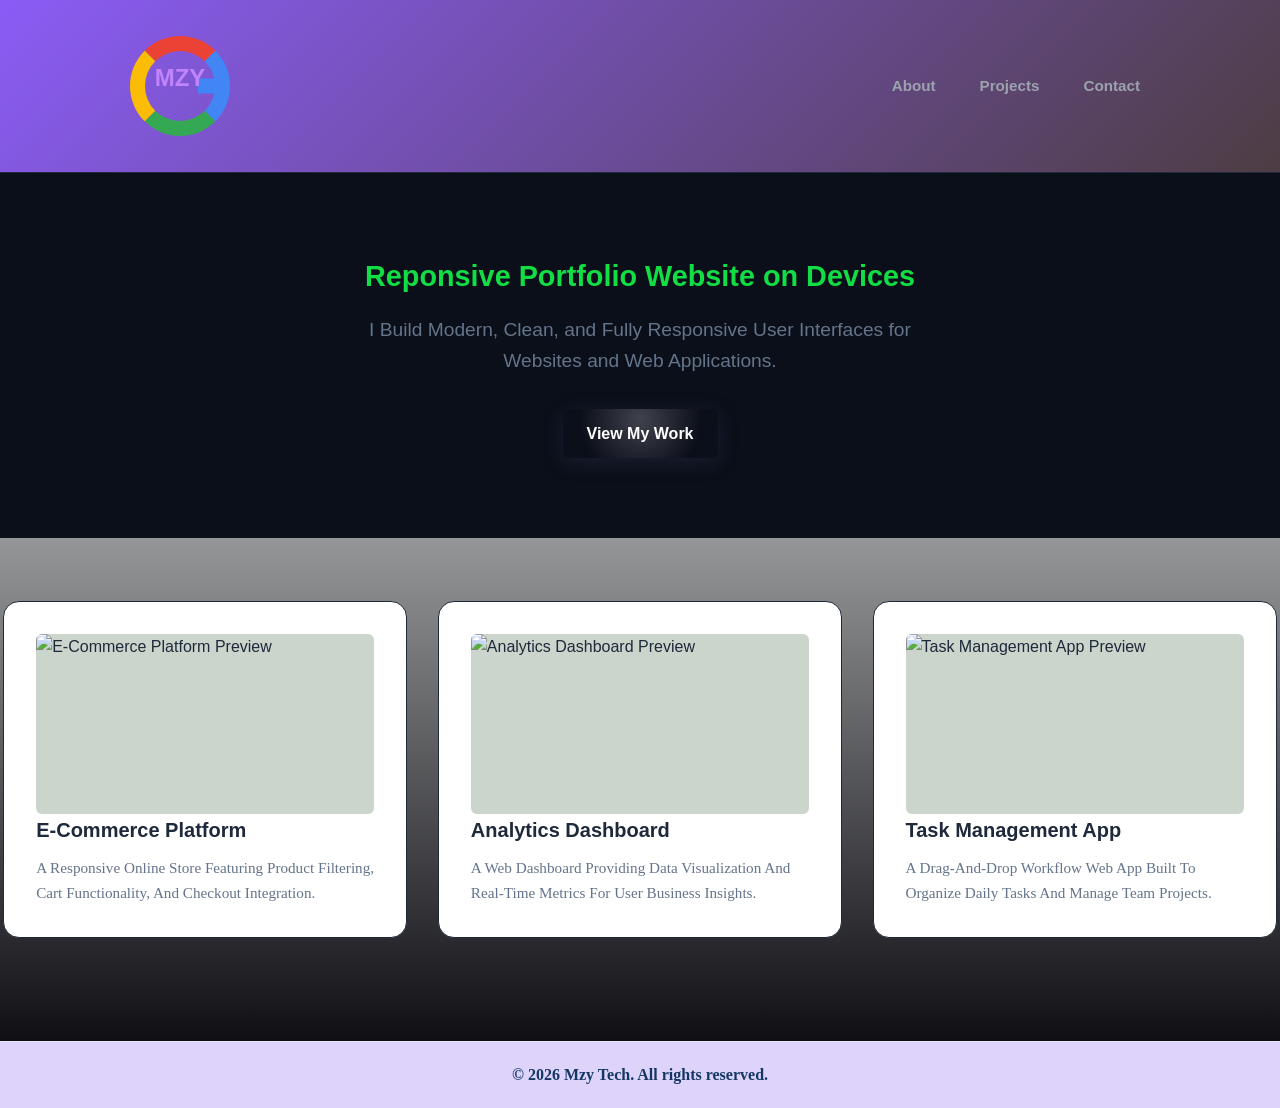
==== page.html @ 9fb398c9 "Add landing & portfolio pages with styles Add several responsive page prototypes and styles for the " ====
<!doctype html>
<html lang="en">
<head>
  <meta charset="utf-8" />
  <meta name="viewport" content="width=device-width, initial-scale=1" />
  <title>Landing Page</title>
  <link rel="stylesheet" href="page.css" />
</head>

<body>
  <header>
    <div class="container"> 
      <nav>
        <div class="logo"><span class="badge">MZY</span></div>
        <div class="nav-links">
          <a href="#about" class="nav-link">About</a>
          <a href="#projects" class="nav-link">Projects</a>
          <a href="#contact" class="nav-link">Contact</a>
        </div>
      </nav>
  </header>

  <section class="hero" id="about">
    <div class="hero-content">
      <h1>Reponsive Portfolio Website on Devices</h1>
      <p>
        I Build Modern, Clean, and Fully Responsive User Interfaces for Websites and Web Applications.
      </p>
      <a href="#" class="btn btn-primary">View My Work</a>
    </div>
  </section>

  <section class="section" id="projects">
      <div class="card">
        <img src="https://images.unsplash.com/photo-1472851294608-062f824d29cc?auto=format&fit=crop&w=600&q=80"
          alt="E-Commerce Platform Preview" class="card-img">
        <div class="card-body">
          <h3 class="card-title">E-Commerce Platform</h3>
          <p class="card-text">A responsive online store featuring product filtering, cart functionality, and checkout
            integration.</p>
        </div>
      </div>

      <div class="card">
        <img src="https://images.unsplash.com/photo-1551288049-bebda4e38f71?auto=format&fit=crop&w=600&q=80"
          alt="Analytics Dashboard Preview" class="card-img">
        <div class="card-body">
          <h3 class="card-title">Analytics Dashboard</h3>
          <p class="card-text">A web dashboard providing data visualization and real-time metrics for user business
            insights.</p>
        </div>
      </div>

      <div class="card">
        <img src="https://images.unsplash.com/photo-1618401471353-b98afee0b2eb?auto=format&fit=crop&w=600&q=80"
          alt="Task Management App Preview" class="card-img">
        <div class="card-body">
          <h3 class="card-title">Task Management App</h3>
          <p class="card-text">A drag-and-drop workflow web app built to organize daily tasks and manage team projects.
          </p>
        </div>
      </div>
  </section>
  <footer class="footer"> 
    &copy; 2026 Mzy Tech. All rights reserved.
  </footer>
</body>
</html>
---- page.css ----
* {
    box-sizing: border-box;
    margin: 0;
    padding: 0;
    font-family: -apple-system, BlinkMacSystemFont, "Segoe UI", Roboto, Oxygen, Ubuntu, Cantarell, sans-serif;
}

body {
    color: #1e293b;
    background-color: #f8fafc;
    line-height: 1.6;
    min-height: 100vh;
    display: flex;
    flex-direction: column;
}

.container {
    max-width: 1100px;
    margin: 0 auto;
    padding: 0 1.5rem;
}


header {
    background: linear-gradient(135deg, #8b5cf6 0%, #4d3d43 100%);
    border-bottom: 1px solid #1e293b;
    padding: 1.25rem;
    text-align: center;
    top: 0;
    z-index: 100;
}

nav {
    display: flex;
    justify-content: space-between;
    align-items: center;
    padding: 24px 0;
}

.logo {
    position: relative;
    width: 100px;
    height: 100px;
    border-top: 15px solid #ea4335;
    border-right: 15px solid #4285f4;
    border-bottom: 15px solid #34a853;
    border-left: 15px solid #fbbc05;
    border-radius: 50%;
}

.logo::before {
    content: "";
    position: absolute;
    background-color: #4285f4;
    width: 30px;
    height: 15px;
    top: 50%;
    right: -13px;
    transform: translateY(-50%);
}

.logo::after {
    content: "";
    position: absolute;
    width: 0;
    height: 0;
    top: -18px;
    right: -18px;
    border-top: 48px solid transparent;
    border-right: 48px solid transparent;
}

.badge {
    position: relative;
    display: flex;
    justify-content: center;
    color: #c084fc;
    font-size: 1.5rem;
    font-weight: 700;
    margin-top: 8px;
    z-index: 2;
}
.nav-links {
    display: flex;
    flex-direction: row;
    gap: 1.5rem;
}

.nav-link {
    color: #9ca3af;
    text-decoration: none;
    font-weight: 600;
    font-size: 0.95rem;
    padding: 5px 10px;
    transition: color 0.3s ease;
}

.nav-link:hover {
    color: #2563eb;
    background-color: #3234b15e;
    border-radius: 50px;
}

.hero {
    background-color: #0b0f19;
    padding: 5rem 0;
    text-align: center;
}

.hero h1{
    font-size: 2.5rem;
    margin-bottom: 1rem;
}

.hero p {
    font-size: 1.2rem;
    color: #64748b;
    max-width: 600px;
    margin: 0 auto 2rem auto;
}


.btn {
    display: inline-block;
    background-color: #2563eb;
    color: white;
    padding: 0.75rem 1.5rem;
    border-radius: 6px;
    text-decoration: none;
    font-weight: 600;
    transition: transform 0.3s ease, box-shadow 0.2s ease;
    cursor: pointer;
}

.btn-primary {
    background: radial-gradient(circle at 50% 20%, rgba(222, 219, 230, 0.25) 0%, rgba(0, 0, 0, 0) 70%);
    color: #ffffff;
    box-shadow: 0 4px 20px rgba(67, 66, 105, 0.3);
}

.btn-primary:hover {
    transform: translateY(-2px);
    box-shadow: 0 4px 20px rgba(54, 27, 41, 0.3);
}

.section {
    display: grid;
    grid-template-columns: repeat(auto-fit, minmax(300px, 1fr));
    gap: 24px;
    padding: 60px 0 100px;
    background: linear-gradient(rgba(0, 0, 0, 0.4), rgba(15, 15, 20, 1)), url('https://images.unsplash.com/photo-1618366712010-f4ae9c647dcb?auto=format&fit=crop&w=1920&q=80') center/cover;
}

.card {
    border: 1px solid #1e293b;
    border-radius: 16px;
    background-color: #ffffff;
    text-transform: capitalize;
    padding: 32px;
    margin: 0.2rem;
    transition: border-color 0.3s ease, transform 0.3s ease;
}
.card:hover {
    transform: translateY(-3px);
    box-shadow: 0 10px 15px -3px rgba(122, 104, 163, 0.4);
}

.card-img{
    width: 100%;
    height: 180px;
    border-radius: 6px;
    background-color: #cbd5cb;
    display: flex;
}

.card-title {
    font-size: 1.25rem;
    margin-bottom: 10px;
}

.card-text{
    font-family: Georgia, 'Times New Roman';
    color: #64748b;
    font-size: 0.95rem;
}

.footer {
    font-family: serif;
    background-color: rgba(139, 92, 246, 0.25);
    font-weight: 600;
    text-align: center;
    border-top: 1px solid #e2e8f0;
    color: #143764;
    padding: 1.25rem;
    z-index: 100;
}

/* Mobile First Approach */
@media (min-width: 768px) {
    nav {
        gap: 0.5rem;
        padding: 1rem;
    } 
    .projects-grid {
        display: grid;
        grid-template-columns: repeat(2, 1fr);
        text-align: center;
        padding: 4px 0;
    }


    .hero h1 {
        font-size: 1.8rem;
        color: #1d4;
    }
}



/* ==============laptop============ */
@media (min-width=1024px){
    body {
        padding: 2rem;
    }

  header {
    display: flex;
    justify-content: space-between;
    align-items: center;
  }

  nav {
    margin-top: 0;
  }
}
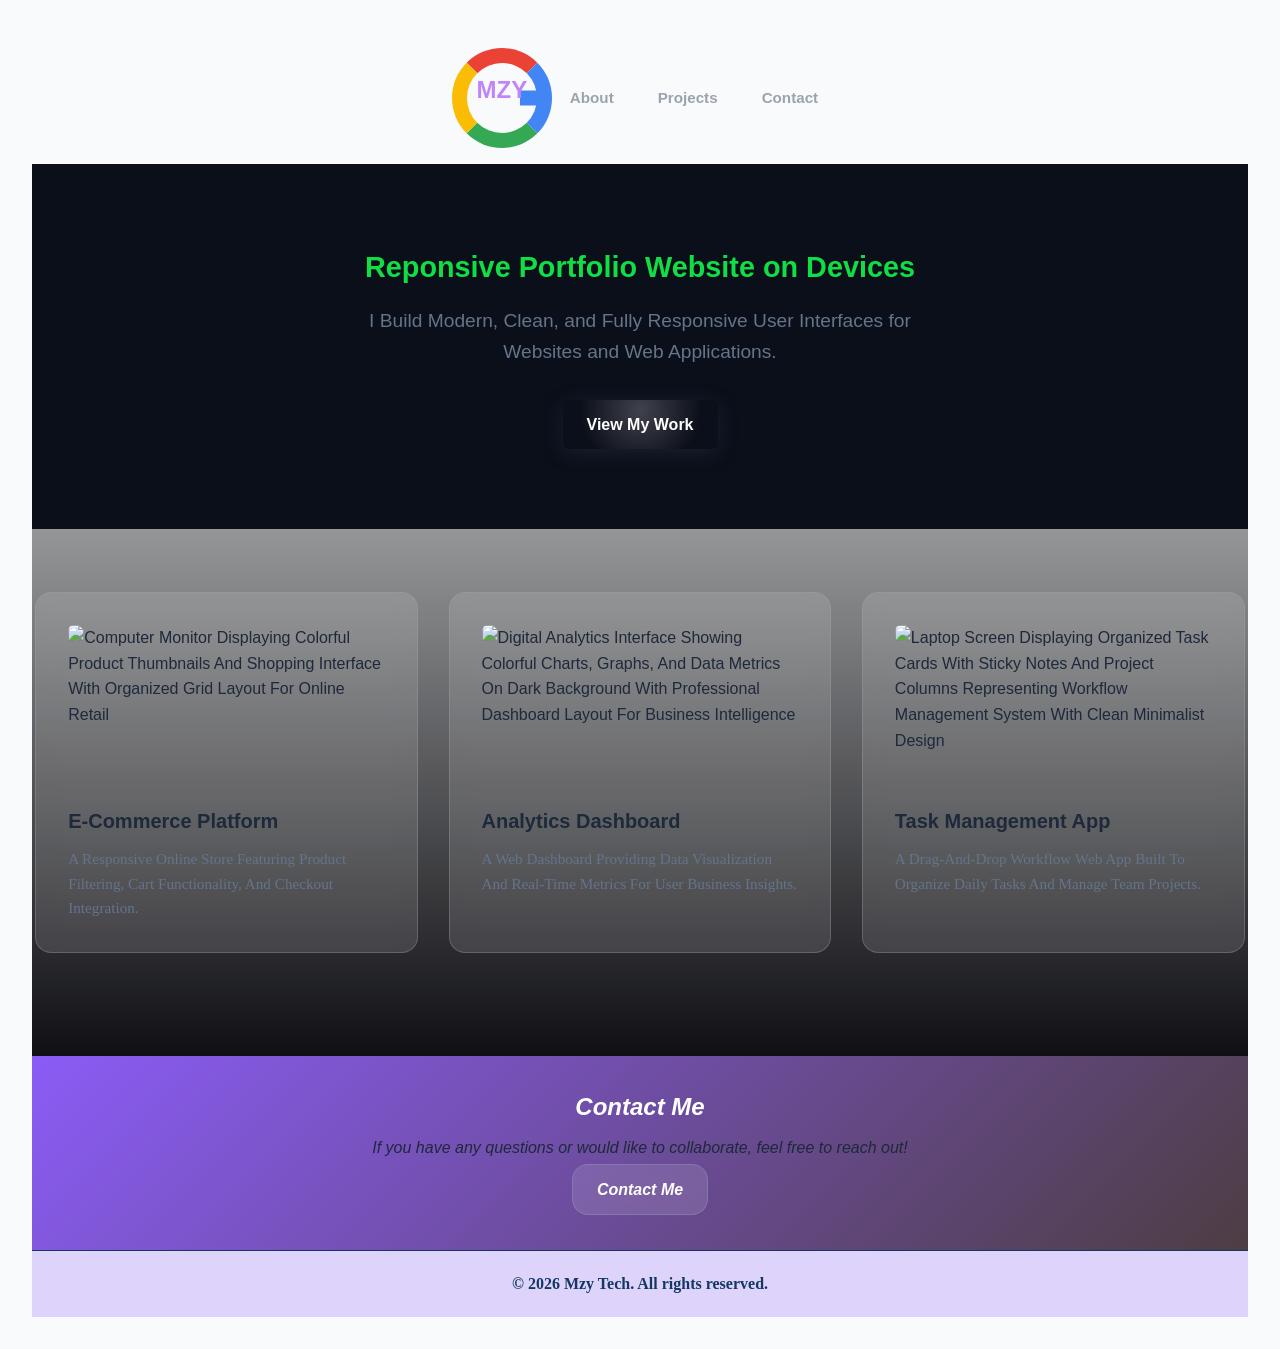
==== commit b6f7d2bd: "Refactor CSS, add contact section, update alts Introduce bootstrap.css and reorganize page.css (elem" ====
--- a/page.html
+++ b/page.html
@@ -18,6 +18,7 @@
           <a href="#contact" class="nav-link">Contact</a>
         </div>
       </nav>
+    </div>
   </header>
 
   <section class="hero" id="about">
@@ -33,7 +34,7 @@
   <section class="section" id="projects">
       <div class="card">
         <img src="https://images.unsplash.com/photo-1472851294608-062f824d29cc?auto=format&fit=crop&w=600&q=80"
-          alt="E-Commerce Platform Preview" class="card-img">
+          alt="Computer monitor displaying colorful product thumbnails and shopping interface with organized grid layout for online retail" class="card-img">
         <div class="card-body">
           <h3 class="card-title">E-Commerce Platform</h3>
           <p class="card-text">A responsive online store featuring product filtering, cart functionality, and checkout
@@ -43,7 +44,7 @@
 
       <div class="card">
         <img src="https://images.unsplash.com/photo-1551288049-bebda4e38f71?auto=format&fit=crop&w=600&q=80"
-          alt="Analytics Dashboard Preview" class="card-img">
+          alt="Digital analytics interface showing colorful charts, graphs, and data metrics on dark background with professional dashboard layout for business intelligence" class="card-img">
         <div class="card-body">
           <h3 class="card-title">Analytics Dashboard</h3>
           <p class="card-text">A web dashboard providing data visualization and real-time metrics for user business
@@ -53,7 +54,7 @@
 
       <div class="card">
         <img src="https://images.unsplash.com/photo-1618401471353-b98afee0b2eb?auto=format&fit=crop&w=600&q=80"
-          alt="Task Management App Preview" class="card-img">
+          alt="Laptop screen displaying organized task cards with sticky notes and project columns representing workflow management system with clean minimalist design" class="card-img">
         <div class="card-body">
           <h3 class="card-title">Task Management App</h3>
           <p class="card-text">A drag-and-drop workflow web app built to organize daily tasks and manage team projects.
@@ -61,6 +62,13 @@
         </div>
       </div>
   </section>
+  <section class="contact" id="contact">
+    <div class="contact-info">
+      <h2>Contact Me</h2>
+      <p>If you have any questions or would like to collaborate, feel free to reach out!</p>
+    <a href="mailto:nwaedeblesedmoses@gmail.com" class="btn btn-secondary">Contact Me</a> 
+    </div>
+  </section>
   <footer class="footer"> 
     &copy; 2026 Mzy Tech. All rights reserved.
   </footer>
--- a/page.css
+++ b/page.css
@@ -1,3 +1,4 @@
+/* ===== ELEMENT SELECTORS ===== */
 * {
     box-sizing: border-box;
     margin: 0;
@@ -14,27 +15,27 @@
     flex-direction: column;
 }
 
+}
+header {
+    background: linear-gradient(135deg, #8b5cf6 0%, #4d3d43 100%);
+    border-bottom: 1px solid #1e293b;
+    padding: 0.75rem 1.25rem;
+    text-align: center;
+    top: 0;
+    z-index: 100;
+}
+
+nav {
+    display: flex;
+    justify-content: space-between;
+    align-items: center;
+    padding: 24px 0;
+}
+
+/* ===== CLASS SELECTORS ===== */
 .container {
     max-width: 1100px;
     margin: 0 auto;
-    padding: 0 1.5rem;
-}
-
-
-header {
-    background: linear-gradient(135deg, #8b5cf6 0%, #4d3d43 100%);
-    border-bottom: 1px solid #1e293b;
-    padding: 1.25rem;
-    text-align: center;
-    top: 0;
-    z-index: 100;
-}
-
-nav {
-    display: flex;
-    justify-content: space-between;
-    align-items: center;
-    padding: 24px 0;
 }
 
 .logo {
@@ -48,28 +49,6 @@
     border-radius: 50%;
 }
 
-.logo::before {
-    content: "";
-    position: absolute;
-    background-color: #4285f4;
-    width: 30px;
-    height: 15px;
-    top: 50%;
-    right: -13px;
-    transform: translateY(-50%);
-}
-
-.logo::after {
-    content: "";
-    position: absolute;
-    width: 0;
-    height: 0;
-    top: -18px;
-    right: -18px;
-    border-top: 48px solid transparent;
-    border-right: 48px solid transparent;
-}
-
 .badge {
     position: relative;
     display: flex;
@@ -80,6 +59,7 @@
     margin-top: 8px;
     z-index: 2;
 }
+
 .nav-links {
     display: flex;
     flex-direction: row;
@@ -95,19 +75,13 @@
     transition: color 0.3s ease;
 }
 
-.nav-link:hover {
-    color: #2563eb;
-    background-color: #3234b15e;
-    border-radius: 50px;
-}
-
 .hero {
     background-color: #0b0f19;
     padding: 5rem 0;
     text-align: center;
 }
 
-.hero h1{
+.hero h1 {
     font-size: 2.5rem;
     margin-bottom: 1rem;
 }
@@ -118,7 +92,6 @@
     max-width: 600px;
     margin: 0 auto 2rem auto;
 }
-
 
 .btn {
     display: inline-block;
@@ -138,9 +111,16 @@
     box-shadow: 0 4px 20px rgba(67, 66, 105, 0.3);
 }
 
-.btn-primary:hover {
-    transform: translateY(-2px);
-    box-shadow: 0 4px 20px rgba(54, 27, 41, 0.3);
+.btn-secondary {
+    border: 1px solid rgba(148, 163, 184, 0.35);
+    border-radius: 16px;
+    background: rgba(255, 255, 255, 0.12);
+    backdrop-filter: blur(10px);
+    text-transform: capitalize;
+    padding: 0.75rem 1.5rem;
+    margin: 0.2rem;
+    transition: transform 0.3s ease, box-shadow 0.2s ease;
+    cursor: pointer;
 }
 
 .section {
@@ -152,25 +132,24 @@
 }
 
 .card {
-    border: 1px solid #1e293b;
+    border: 1px solid rgba(148, 163, 184, 0.35);
     border-radius: 16px;
-    background-color: #ffffff;
+    background: rgba(255, 255, 255, 0.12);
+    backdrop-filter: blur(10px);
+    /* -webkit-backdrop-filter: blur(10px); */
     text-transform: capitalize;
     padding: 32px;
     margin: 0.2rem;
-    transition: border-color 0.3s ease, transform 0.3s ease;
-}
-.card:hover {
-    transform: translateY(-3px);
-    box-shadow: 0 10px 15px -3px rgba(122, 104, 163, 0.4);
-}
-
-.card-img{
+    transition: border-color 0.3s ease, transform 0.3s ease, background 0.3s ease;
+}
+
+.card-img {
     width: 100%;
     height: 180px;
     border-radius: 6px;
-    background-color: #cbd5cb;
-    display: flex;
+    display: flex;
+    object-fit: cover;
+    object-position: center;
 }
 
 .card-title {
@@ -178,10 +157,23 @@
     margin-bottom: 10px;
 }
 
-.card-text{
+.card-text {
     font-family: Georgia, 'Times New Roman';
     color: #64748b;
     font-size: 0.95rem;
+}
+
+.contact-info {
+    text-align: center;
+    background: linear-gradient(135deg, #8b5cf6 0%, #4d3d43 100%);
+    font-style: italic;
+    padding: 2rem;
+}
+
+.contact-info h2 {
+    font-size: 1.5rem;
+    margin-bottom: 0.5rem;
+    color: #ffffff;
 }
 
 .footer {
@@ -189,18 +181,63 @@
     background-color: rgba(139, 92, 246, 0.25);
     font-weight: 600;
     text-align: center;
-    border-top: 1px solid #e2e8f0;
+    border-top: 1px solid;
     color: #143764;
     padding: 1.25rem;
     z-index: 100;
 }
 
+/* ===== PSEUDO-CLASSES & PSEUDO-ELEMENTS ===== */
+.logo::before {
+    content: "";
+    position: absolute;
+    background-color: #4285f4;
+    width: 30px;
+    height: 15px;
+    top: 50%;
+    right: -13px;
+    transform: translateY(-50%);
+}
+
+.logo::after {
+    content: "";
+    position: absolute;
+    width: 0;
+    height: 0;
+    top: -18px;
+    right: -18px;
+    border-top: 48px solid transparent;
+    border-right: 48px solid transparent;
+}
+
+.nav-link:hover {
+    color: #2563eb;
+    background-color: #3234b15e;
+    border-radius: 50px;
+}
+
+.btn-primary:hover {
+    transform: translateY(-2px);
+    box-shadow: 0 4px 20px rgba(54, 27, 41, 0.3);
+}
+
+.btn-secondary:hover {
+    transform: translateY(-2px);
+}
+
+.card:hover {
+    transform: translateY(-3px);
+    box-shadow: 0 10px 15px -3px rgba(122, 104, 163, 0.4);
+}
+
+/* ===== RESPONSIVE DESIGN ===== */
 /* Mobile First Approach */
 @media (min-width: 768px) {
     nav {
         gap: 0.5rem;
         padding: 1rem;
-    } 
+    }
+
     .projects-grid {
         display: grid;
         grid-template-columns: repeat(2, 1fr);
@@ -208,28 +245,25 @@
         padding: 4px 0;
     }
 
-
     .hero h1 {
         font-size: 1.8rem;
         color: #1d4;
     }
 }
 
-
-
 /* ==============laptop============ */
-@media (min-width=1024px){
+@media (min-width: 1024px) {
     body {
         padding: 2rem;
     }
 
-  header {
-    display: flex;
-    justify-content: space-between;
-    align-items: center;
-  }
-
-  nav {
-    margin-top: 0;
-  }
-}
+    header {
+        display: flex;
+        justify-content: space-between;
+        align-items: center;
+    }
+
+    nav {
+        margin-top: 0;
+    }
+}
